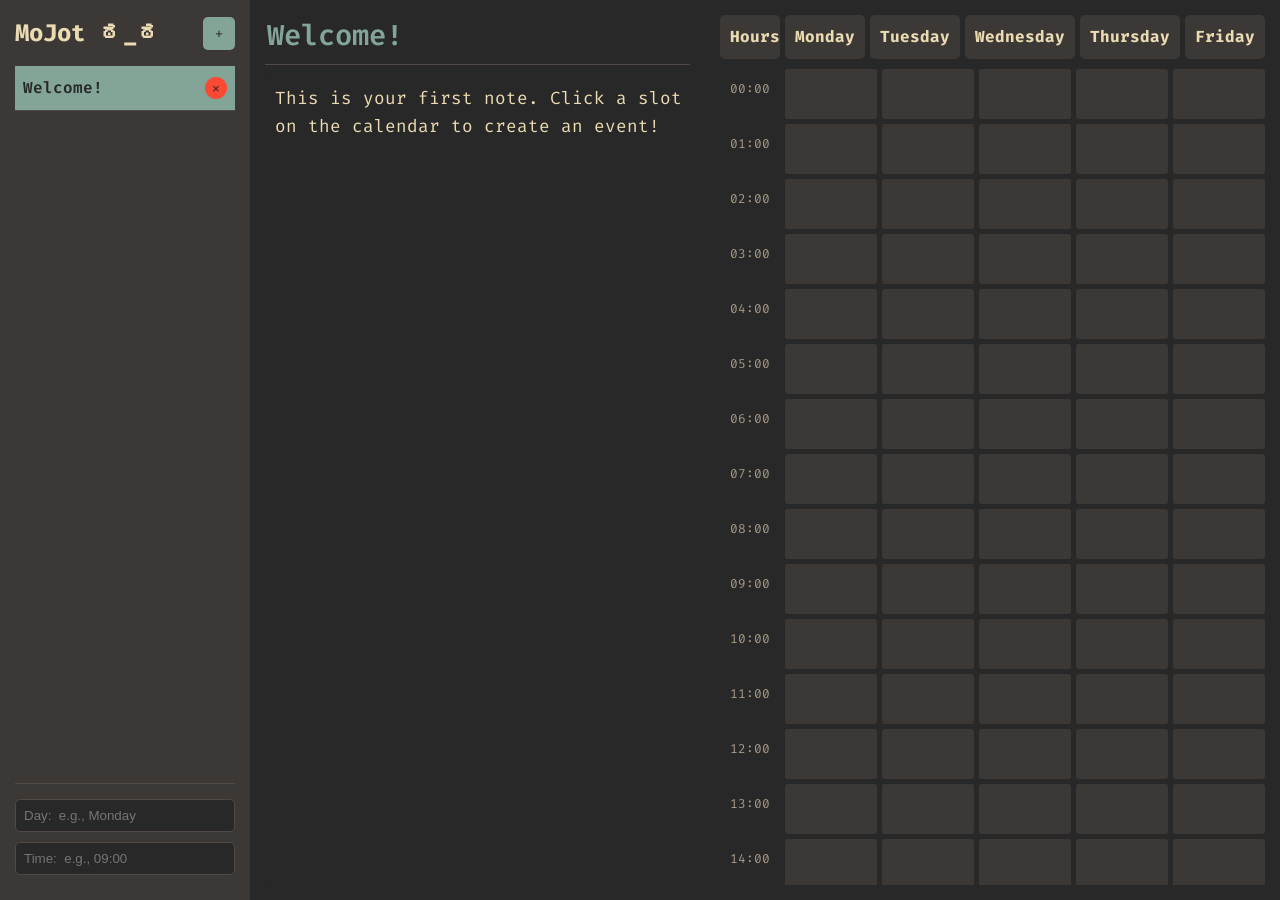
==== index.html @ cfb08ef9 "Initial commit" ====
<!DOCTYPE html>
<html>
<head>
    <link rel="stylesheet" type="text/css" href="css/style.css">
    <link rel="stylesheet" type="text/css" media="only screen and (max-width: 768px)" href="css/style_mobile.css">
	<title> Schedule | Tufan's Profile  </title>
	<meta name="Tufan's Profile" content="Assignment" />
	    <meta name="viewport" content="width=device-width, maximum-scale=3.0,
	minimum-scale=1.0, initial-scale=1" />
	    <link rel="icon" href="favicon.ico" type="image/x-icon">
	</head>
	
	<body>    <div id="app">
        <aside id="sidebar">
            <header>
                <h2>MoJot ಠ_ಠ</h2>
                <button id="new-note">+</button>
            </header>
            <ul id="file-list">
                <!-- File items will be populated here by JavaScript -->
            </ul>

            <div id="calendar-properties">
                <input type="text" id="prop-day" placeholder="Day:  e.g., Monday">
                <input type="text" id="prop-start-hour" placeholder="Time:  e.g., 09:00">
            </div>
        </aside>

        <main id="editor-area">
            <input type="text" id="editor-title-input" placeholder="Note Title..." />
            <textarea id="editor" placeholder="Start writing..."></textarea>
        </main>

                    <section id="calendar-area">
                        <header>
                            <div class="calendar-grid-header">
                                <div class="grid-header">Hours</div>
                                <div class="grid-header" data-day="Monday" style="cursor: pointer;">Monday</div>
                                <div class="grid-header" data-day="Tuesday" style="cursor: pointer;">Tuesday</div>
                                <div class="grid-header" data-day="Wednesday" style="cursor: pointer;">Wednesday</div>
                                <div class="grid-header" data-day="Thursday" style="cursor: pointer;">Thursday</div>
                                <div class="grid-header" data-day="Friday" style="cursor: pointer;">Friday</div>
                            </div>
                        </header>
                        <div class="schedule-scroll-container">
                            <div class="schedule-grid">
                                <div class="grid-time" data-hour="00">00:00</div><div class="grid-item" data-day="Monday" data-hour="0"></div><div class="grid-item" data-day="Tuesday" data-hour="0"></div><div class="grid-item" data-day="Wednesday" data-hour="0"></div><div class="grid-item" data-day="Thursday" data-hour="0"></div><div class="grid-item" data-day="Friday" data-hour="0"></div>
                                <div class="grid-time" data-hour="01">01:00</div><div class="grid-item" data-day="Monday" data-hour="1"></div><div class="grid-item" data-day="Tuesday" data-hour="1"></div><div class="grid-item" data-day="Wednesday" data-hour="1"></div><div class="grid-item" data-day="Thursday" data-hour="1"></div><div class="grid-item" data-day="Friday" data-hour="1"></div>
                                <div class="grid-time" data-hour="02">02:00</div><div class="grid-item" data-day="Monday" data-hour="2"></div><div class="grid-item" data-day="Tuesday" data-hour="2"></div><div class="grid-item" data-day="Wednesday" data-hour="2"></div><div class="grid-item" data-day="Thursday" data-hour="2"></div><div class="grid-item" data-day="Friday" data-hour="2"></div>
                                <div class="grid-time" data-hour="03">03:00</div><div class="grid-item" data-day="Monday" data-hour="3"></div><div class="grid-item" data-day="Tuesday" data-hour="3"></div><div class="grid-item" data-day="Wednesday" data-hour="3"></div><div class="grid-item" data-day="Thursday" data-hour="3"></div><div class="grid-item" data-day="Friday" data-hour="3"></div>
                                <div class="grid-time" data-hour="04">04:00</div><div class="grid-item" data-day="Monday" data-hour="4"></div><div class="grid-item" data-day="Tuesday" data-hour="4"></div><div class="grid-item" data-day="Wednesday" data-hour="4"></div><div class="grid-item" data-day="Thursday" data-hour="4"></div><div class="grid-item" data-day="Friday" data-hour="4"></div>
                                <div class="grid-time" data-hour="05">05:00</div><div class="grid-item" data-day="Monday" data-hour="5"></div><div class="grid-item" data-day="Tuesday" data-hour="5"></div><div class="grid-item" data-day="Wednesday" data-hour="5"></div><div class="grid-item" data-day="Thursday" data-hour="5"></div><div class="grid-item" data-day="Friday" data-hour="5"></div>
                                <div class="grid-time" data-hour="06">06:00</div><div class="grid-item" data-day="Monday" data-hour="6"></div><div class="grid-item" data-day="Tuesday" data-hour="6"></div><div class="grid-item" data-day="Wednesday" data-hour="6"></div><div class="grid-item" data-day="Thursday" data-hour="6"></div><div class="grid-item" data-day="Friday" data-hour="6"></div>
                                <div class="grid-time" data-hour="07">07:00</div><div class="grid-item" data-day="Monday" data-hour="7"></div><div class="grid-item" data-day="Tuesday" data-hour="7"></div><div class="grid-item" data-day="Wednesday" data-hour="7"></div><div class="grid-item" data-day="Thursday" data-hour="7"></div><div class="grid-item" data-day="Friday" data-hour="7"></div>
                                <div class="grid-time" data-hour="08">08:00</div><div class="grid-item" data-day="Monday" data-hour="8"></div><div class="grid-item" data-day="Tuesday" data-hour="8"></div><div class="grid-item" data-day="Wednesday" data-hour="8"></div><div class="grid-item" data-day="Thursday" data-hour="8"></div><div class="grid-item" data-day="Friday" data-hour="8"></div>
                                <div class="grid-time" data-hour="09">09:00</div><div class="grid-item" data-day="Monday" data-hour="9"></div><div class="grid-item" data-day="Tuesday" data-hour="9"></div><div class="grid-item" data-day="Wednesday" data-hour="9"></div><div class="grid-item" data-day="Thursday" data-hour="9"></div><div class="grid-item" data-day="Friday" data-hour="9"></div>
                                <div class="grid-time" data-hour="10">10:00</div><div class="grid-item" data-day="Monday" data-hour="10"></div><div class="grid-item" data-day="Tuesday" data-hour="10"></div><div class="grid-item" data-day="Wednesday" data-hour="10"></div><div class="grid-item" data-day="Thursday" data-hour="10"></div><div class="grid-item" data-day="Friday" data-hour="10"></div>
                                <div class="grid-time" data-hour="11">11:00</div><div class="grid-item" data-day="Monday" data-hour="11"></div><div class="grid-item" data-day="Tuesday" data-hour="11"></div><div class="grid-item" data-day="Wednesday" data-hour="11"></div><div class="grid-item" data-day="Thursday" data-hour="11"></div><div class="grid-item" data-day="Friday" data-hour="11"></div>
                                <div class="grid-time" data-hour="12">12:00</div><div class="grid-item" data-day="Monday" data-hour="12"></div><div class="grid-item" data-day="Tuesday" data-hour="12"></div><div class="grid-item" data-day="Wednesday" data-hour="12"></div><div class="grid-item" data-day="Thursday" data-hour="12"></div><div class="grid-item" data-day="Friday" data-hour="12"></div>
                                <div class="grid-time" data-hour="13">13:00</div><div class="grid-item" data-day="Monday" data-hour="13"></div><div class="grid-item" data-day="Tuesday" data-hour="13"></div><div class="grid-item" data-day="Wednesday" data-hour="13"></div><div class="grid-item" data-day="Thursday" data-hour="13"></div><div class="grid-item" data-day="Friday" data-hour="13"></div>
                                <div class="grid-time" data-hour="14">14:00</div><div class="grid-item" data-day="Monday" data-hour="14"></div><div class="grid-item" data-day="Tuesday" data-hour="14"></div><div class="grid-item" data-day="Wednesday" data-hour="14"></div><div class="grid-item" data-day="Thursday" data-hour="14"></div><div class="grid-item" data-day="Friday" data-hour="14"></div>
                                <div class="grid-time" data-hour="15">15:00</div><div class="grid-item" data-day="Monday" data-hour="15"></div><div class="grid-item" data-day="Tuesday" data-hour="15"></div><div class="grid-item" data-day="Wednesday" data-hour="15"></div><div class="grid-item" data-day="Thursday" data-hour="15"></div><div class="grid-item" data-day="Friday" data-hour="15"></div>
                                <div class="grid-time" data-hour="16">16:00</div><div class="grid-item" data-day="Monday" data-hour="16"></div><div class="grid-item" data-day="Tuesday" data-hour="16"></div><div class="grid-item" data-day="Wednesday" data-hour="16"></div><div class="grid-item" data-day="Thursday" data-hour="16"></div><div class="grid-item" data-day="Friday" data-hour="16"></div>
                                <div class="grid-time" data-hour="17">17:00</div><div class="grid-item" data-day="Monday" data-hour="17"></div><div class="grid-item" data-day="Tuesday" data-hour="17"></div><div class="grid-item" data-day="Wednesday" data-hour="17"></div><div class="grid-item" data-day="Thursday" data-hour="17"></div><div class="grid-item" data-day="Friday" data-hour="17"></div>
                                <div class="grid-time" data-hour="18">18:00</div><div class="grid-item" data-day="Monday" data-hour="18"></div><div class="grid-item" data-day="Tuesday" data-hour="18"></div><div class="grid-item" data-day="Wednesday" data-hour="18"></div><div class="grid-item" data-day="Thursday" data-hour="18"></div><div class="grid-item" data-day="Friday" data-hour="18"></div>
                                <div class="grid-time" data-hour="19">19:00</div><div class="grid-item" data-day="Monday" data-hour="19"></div><div class="grid-item" data-day="Tuesday" data-hour="19"></div><div class="grid-item" data-day="Wednesday" data-hour="19"></div><div class="grid-item" data-day="Thursday" data-hour="19"></div><div class="grid-item" data-day="Friday" data-hour="19"></div>
                                <div class="grid-time" data-hour="20">20:00</div><div class="grid-item" data-day="Monday" data-hour="20"></div><div class="grid-item" data-day="Tuesday" data-hour="20"></div><div class="grid-item" data-day="Wednesday" data-hour="20"></div><div class="grid-item" data-day="Thursday" data-hour="20"></div><div class="grid-item" data-day="Friday" data-hour="20"></div>
                                <div class="grid-time" data-hour="21">21:00</div><div class="grid-item" data-day="Monday" data-hour="21"></div><div class="grid-item" data-day="Tuesday" data-hour="21"></div><div class="grid-item" data-day="Wednesday" data-hour="21"></div><div class="grid-item" data-day="Thursday" data-hour="21"></div><div class="grid-item" data-day="Friday" data-hour="21"></div>
                                <div class="grid-time" data-hour="22">22:00</div><div class="grid-item" data-day="Monday" data-hour="22"></div><div class="grid-item" data-day="Tuesday" data-hour="22"></div><div class="grid-item" data-day="Wednesday" data-hour="22"></div><div class="grid-item" data-day="Thursday" data-hour="22"></div><div class="grid-item" data-day="Friday" data-hour="22"></div>
                                <div class="grid-time" data-hour="23">23:00</div><div class="grid-item" data-day="Monday" data-hour="23"></div><div class="grid-item" data-day="Tuesday" data-hour="23"></div><div class="grid-item" data-day="Wednesday" data-hour="23"></div><div class="grid-item" data-day="Thursday" data-hour="23"></div><div class="grid-item" data-day="Friday" data-hour="23"></div>
                            </div>
                        </div>
                    </section>
    </div>
    <script type="module" src="scripts/main.js"></script>
</body>
---- css/style.css ----
@import url('https://fonts.googleapis.com/css2?family=Quicksand:wght@300..700&family=Fira+Code:wght@300..700&display=swap');

:root {
    /* Gruvbox Dark - Medium Contrast */
    --bg0: #282828;
    --bg1: #3C3836;
    --bg2: #504945;

    --fg: #EBDBB2;
    --red: #FB4934;
    --green: #B8BB26;
    --yellow: #FABD2F;
    --blue: #83A598;
    --purple: #D3869B;
    --aqua: #8EC07C;
    --orange: #FE8019;
    --grey0: #A89984;

    --font-family: "Fira Code", monospace;
    --font-size: 16px;
    --line-height: 1.5;
    --border-radius: 5px;
    --transition-speed: 0.3s;
}

/* Hide mobile-only elements by default */
.mobile-only {
    display: none;
}

html, body {
    margin: 0;
    padding: 0;
    width: 100%;
    height: 100%;
    overflow: hidden;
}

body {
    background-color: var(--bg0);
    font-family: var(--font-family);
    font-size: var(--font-size);
    color: var(--fg);
    line-height: var(--line-height);
    display: flex;
}

#app {
    display: flex;
    width: 100vw;
    height: 100vh;
}


/* --- Sidebar --- */
#sidebar {
    flex: 0 0 250px;
    background-color: var(--bg1);
    padding: 15px;
    display: flex;
    flex-direction: column;
    box-sizing: border-box;
    transition: background-color var(--transition-speed) ease;
}

#sidebar header {
    display: flex;
    justify-content: space-between;
    align-items: center;
    margin-bottom: 15px;
}

#sidebar h2 {
    margin: 0;
    font-size: 1.5em;
}

#new-note {
    background-color: var(--blue);
    color: var(--bg0);
    border: none;
    padding: 8px 12px;
    border-radius: var(--border-radius);
    cursor: pointer;
    font-family: var(--font-family);
    transition: background-color var(--transition-speed) ease, transform var(--transition-speed) ease;
}

#new-note:hover {
    background-color: var(--aqua);
    transform: scale(1.05);
}

#file-list {
    list-style: none;
    padding: 0;
    margin: 0;
    flex-grow: 1;
    overflow-y: auto;
}

#file-list li {
    position: relative;
    padding: 10px 8px;
    cursor: pointer;
    border-bottom: 1px solid var(--bg2);
    transition: background-color var(--transition-speed) ease, color var(--transition-speed) ease;
}

#file-list li:hover {
    background-color: var(--bg2);
}

#file-list li.active {
    background-color: var(--blue);
    color: var(--bg0);
    font-weight: 600;
    animation: pulseGlow 2s infinite alternate ease-in-out;
}

.delete-file-btn {
    position: absolute;
    right: 8px;
    top: 50%;
    transform: translateY(-50%);
    background-color: var(--red);
    color: var(--bg0);
    border: none;
    border-radius: 50%;
    width: 22px;
    height: 22px;
    line-height: 22px;
    text-align: center;
    cursor: pointer;
    opacity: 0;
    transition: opacity var(--transition-speed) ease, background-color var(--transition-speed) ease, transform var(--transition-speed) ease;
}

#file-list li:hover .delete-file-btn,
#file-list li.active .delete-file-btn {
    opacity: 1;
}

.delete-file-btn:hover {
    background-color: var(--orange);
    transform: translateY(-50%) scale(1.1);
}

/* Calendar Properties Inputs */
#calendar-properties {
    padding-top: 15px;
    border-top: 1px solid var(--bg2);
}

#calendar-properties input {
    width: 100%;
    padding: 8px;
    margin-bottom: 10px;
    border: 1px solid var(--bg2);
    border-radius: var(--border-radius);
    background-color: var(--bg0);
    color: var(--fg);
    box-sizing: border-box;
    transition: border-color var(--transition-speed) ease, box-shadow var(--transition-speed) ease;
}
#calendar-properties input:focus {
    outline: none;
    border-color: var(--aqua);
    box-shadow: 0 0 0 1px var(--aqua);
}

/* --- Editor Area --- */
#editor-area {
    flex: 1;
    display: flex;
    flex-direction: column;
    padding: 15px;
    background-color: var(--bg0);
}

#editor-title-input {
    background: none;
    border: none;
    border-bottom: 1px solid var(--bg2);
    padding-bottom: 10px;
    margin-bottom: 10px;
    font-size: 1.8em;
    font-weight: 600;
    color: var(--blue);
    font-family: var(--font-family);
    outline: none;
}

#editor-title-input:focus {
    border-bottom-color: var(--blue);
}

#editor {
    flex: 1;
    width: 100%;
    border: none;
    border-radius: var(--border-radius);
    padding: 10px;
    background-color: var(--bg0);
    color: var(--fg);
    font-family: var(--font-family);
    font-size: 1.1em;
    line-height: 1.6;
    resize: none;
}
#editor:focus {
    outline: none;
}

/* --- Calendar Area --- */
#calendar-area {
    flex: 1;
    display: flex;
    flex-direction: column;
    padding: 15px;
    background-color: var(--bg0);
}

.calendar-grid-header {
    display: grid;
    grid-template-columns: 60px repeat(5, 1fr);
    gap: 5px;
    margin-bottom: 10px;
}

.grid-header {
    padding: 10px;
    text-align: center;
    font-weight: bold;
    border-radius: var(--border-radius);
    background-color: var(--bg1);
}

.schedule-scroll-container {
    flex: 1;
    overflow-y: auto;
    position: relative;
}

.schedule-grid {
    display: grid;
    grid-template-columns: 60px repeat(5, 1fr);
    grid-template-rows: repeat(24, 50px);
    gap: 5px;
}

.grid-time {
    padding: 10px 0;
    text-align: center;
    font-size: 0.8em;
    color: var(--grey0);
    grid-column: 1;
}

.grid-item {
    background-color: var(--bg1);
    border-radius: 3px;
    transition: background-color var(--transition-speed) ease;
    cursor: pointer;
    padding: 5px;
    overflow: hidden;
    text-overflow: ellipsis;
    white-space: nowrap;
    font-size: 0.8em;
    color: var(--bg0);
}
.grid-item:hover {
    background-color: var(--bg2);
}

.grid-item.filled {
    background-color: var(--blue);
    font-weight: 600;
    color: var(--bg0);
}

/* Weird Pulsating Active Note Animation */
@keyframes pulseGlow {
    0% { box-shadow: 0 0 0px 0px var(--blue); }
    50% { box-shadow: 0 0 10px 2px var(--blue); } /* Subtle glow */
    100% { box-shadow: 0 0 0px 0px var(--blue); }
}

h1, h2, p, ul { margin: 0; padding: 0; }
---- css/style_mobile.css ----
/* Mobile-specific styles for app layout */
@media only screen and (max-width: 768px) {
    #app {
        flex-direction: column;
        overflow-y: auto; /* Allow vertical scrolling on the whole app */
        height: auto;
    }

    #sidebar, #editor-area, #calendar-area {
        flex: 1 0 auto; /* Allow sections to grow but not shrink below content */
        width: 100%;
        min-height: 300px; /* Sensible default min-height */
        border-right: none;
        border-left: none;
        border-bottom: 2px solid var(--bg2);
        box-sizing: border-box;
    }

    #sidebar {
        min-height: auto; /* Let file list and details determine height */
    }

    #editor-area {
        min-height: 40vh; /* Make editor a bit taller */
    }
    
    #calendar-area {
        min-height: 60vh; /* Make calendar a bit taller */
        border-bottom: none; /* Last section doesn't need a bottom border */
    }

    /* Adjust calendar grid for mobile */
    .calendar-grid-header {
        grid-template-columns: 40px repeat(5, 1fr); /* Smaller hour column */
    }
    .schedule-grid {
        grid-template-columns: 40px repeat(5, 1fr); /* Smaller hour column */
    }
    .grid-header, .grid-time {
        font-size: 0.7em;
        padding: 5px;
    }
}
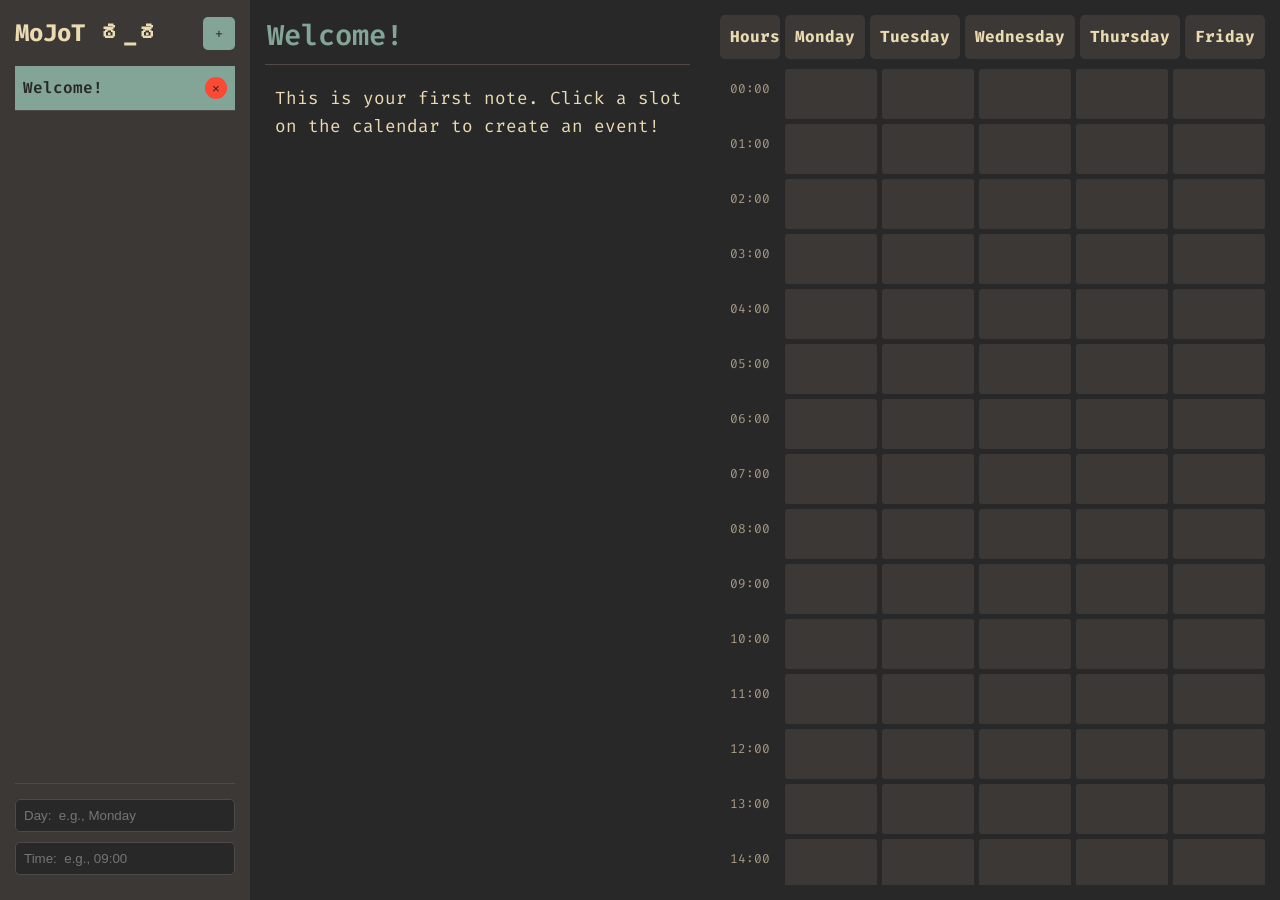
==== commit caad7348: "readme" ====
--- a/index.html
+++ b/index.html
@@ -3,21 +3,25 @@
 <head>
     <link rel="stylesheet" type="text/css" href="css/style.css">
     <link rel="stylesheet" type="text/css" media="only screen and (max-width: 768px)" href="css/style_mobile.css">
-	<title> Schedule | Tufan's Profile  </title>
+	<title> MoJoT ಠ_ಠ </title>
 	<meta name="Tufan's Profile" content="Assignment" />
 	    <meta name="viewport" content="width=device-width, maximum-scale=3.0,
 	minimum-scale=1.0, initial-scale=1" />
 	    <link rel="icon" href="favicon.ico" type="image/x-icon">
 	</head>
-	
+
 	<body>    <div id="app">
         <aside id="sidebar">
             <header>
-                <h2>MoJot ಠ_ಠ</h2>
+                <h2>
+                    <a href="https://github.com/poaeo/MoJoT" target="_blank" style="text-decoration: none; color: inherit;">
+                    MoJoT ಠ_ಠ
+                    </a>
+                </h2>
                 <button id="new-note">+</button>
             </header>
             <ul id="file-list">
-                <!-- File items will be populated here by JavaScript -->
+                <!-- JS will fill here at runtime, with the use of magic -->
             </ul>
 
             <div id="calendar-properties">
@@ -30,47 +34,189 @@
             <input type="text" id="editor-title-input" placeholder="Note Title..." />
             <textarea id="editor" placeholder="Start writing..."></textarea>
         </main>
-
-                    <section id="calendar-area">
-                        <header>
-                            <div class="calendar-grid-header">
-                                <div class="grid-header">Hours</div>
-                                <div class="grid-header" data-day="Monday" style="cursor: pointer;">Monday</div>
-                                <div class="grid-header" data-day="Tuesday" style="cursor: pointer;">Tuesday</div>
-                                <div class="grid-header" data-day="Wednesday" style="cursor: pointer;">Wednesday</div>
-                                <div class="grid-header" data-day="Thursday" style="cursor: pointer;">Thursday</div>
-                                <div class="grid-header" data-day="Friday" style="cursor: pointer;">Friday</div>
-                            </div>
-                        </header>
-                        <div class="schedule-scroll-container">
-                            <div class="schedule-grid">
-                                <div class="grid-time" data-hour="00">00:00</div><div class="grid-item" data-day="Monday" data-hour="0"></div><div class="grid-item" data-day="Tuesday" data-hour="0"></div><div class="grid-item" data-day="Wednesday" data-hour="0"></div><div class="grid-item" data-day="Thursday" data-hour="0"></div><div class="grid-item" data-day="Friday" data-hour="0"></div>
-                                <div class="grid-time" data-hour="01">01:00</div><div class="grid-item" data-day="Monday" data-hour="1"></div><div class="grid-item" data-day="Tuesday" data-hour="1"></div><div class="grid-item" data-day="Wednesday" data-hour="1"></div><div class="grid-item" data-day="Thursday" data-hour="1"></div><div class="grid-item" data-day="Friday" data-hour="1"></div>
-                                <div class="grid-time" data-hour="02">02:00</div><div class="grid-item" data-day="Monday" data-hour="2"></div><div class="grid-item" data-day="Tuesday" data-hour="2"></div><div class="grid-item" data-day="Wednesday" data-hour="2"></div><div class="grid-item" data-day="Thursday" data-hour="2"></div><div class="grid-item" data-day="Friday" data-hour="2"></div>
-                                <div class="grid-time" data-hour="03">03:00</div><div class="grid-item" data-day="Monday" data-hour="3"></div><div class="grid-item" data-day="Tuesday" data-hour="3"></div><div class="grid-item" data-day="Wednesday" data-hour="3"></div><div class="grid-item" data-day="Thursday" data-hour="3"></div><div class="grid-item" data-day="Friday" data-hour="3"></div>
-                                <div class="grid-time" data-hour="04">04:00</div><div class="grid-item" data-day="Monday" data-hour="4"></div><div class="grid-item" data-day="Tuesday" data-hour="4"></div><div class="grid-item" data-day="Wednesday" data-hour="4"></div><div class="grid-item" data-day="Thursday" data-hour="4"></div><div class="grid-item" data-day="Friday" data-hour="4"></div>
-                                <div class="grid-time" data-hour="05">05:00</div><div class="grid-item" data-day="Monday" data-hour="5"></div><div class="grid-item" data-day="Tuesday" data-hour="5"></div><div class="grid-item" data-day="Wednesday" data-hour="5"></div><div class="grid-item" data-day="Thursday" data-hour="5"></div><div class="grid-item" data-day="Friday" data-hour="5"></div>
-                                <div class="grid-time" data-hour="06">06:00</div><div class="grid-item" data-day="Monday" data-hour="6"></div><div class="grid-item" data-day="Tuesday" data-hour="6"></div><div class="grid-item" data-day="Wednesday" data-hour="6"></div><div class="grid-item" data-day="Thursday" data-hour="6"></div><div class="grid-item" data-day="Friday" data-hour="6"></div>
-                                <div class="grid-time" data-hour="07">07:00</div><div class="grid-item" data-day="Monday" data-hour="7"></div><div class="grid-item" data-day="Tuesday" data-hour="7"></div><div class="grid-item" data-day="Wednesday" data-hour="7"></div><div class="grid-item" data-day="Thursday" data-hour="7"></div><div class="grid-item" data-day="Friday" data-hour="7"></div>
-                                <div class="grid-time" data-hour="08">08:00</div><div class="grid-item" data-day="Monday" data-hour="8"></div><div class="grid-item" data-day="Tuesday" data-hour="8"></div><div class="grid-item" data-day="Wednesday" data-hour="8"></div><div class="grid-item" data-day="Thursday" data-hour="8"></div><div class="grid-item" data-day="Friday" data-hour="8"></div>
-                                <div class="grid-time" data-hour="09">09:00</div><div class="grid-item" data-day="Monday" data-hour="9"></div><div class="grid-item" data-day="Tuesday" data-hour="9"></div><div class="grid-item" data-day="Wednesday" data-hour="9"></div><div class="grid-item" data-day="Thursday" data-hour="9"></div><div class="grid-item" data-day="Friday" data-hour="9"></div>
-                                <div class="grid-time" data-hour="10">10:00</div><div class="grid-item" data-day="Monday" data-hour="10"></div><div class="grid-item" data-day="Tuesday" data-hour="10"></div><div class="grid-item" data-day="Wednesday" data-hour="10"></div><div class="grid-item" data-day="Thursday" data-hour="10"></div><div class="grid-item" data-day="Friday" data-hour="10"></div>
-                                <div class="grid-time" data-hour="11">11:00</div><div class="grid-item" data-day="Monday" data-hour="11"></div><div class="grid-item" data-day="Tuesday" data-hour="11"></div><div class="grid-item" data-day="Wednesday" data-hour="11"></div><div class="grid-item" data-day="Thursday" data-hour="11"></div><div class="grid-item" data-day="Friday" data-hour="11"></div>
-                                <div class="grid-time" data-hour="12">12:00</div><div class="grid-item" data-day="Monday" data-hour="12"></div><div class="grid-item" data-day="Tuesday" data-hour="12"></div><div class="grid-item" data-day="Wednesday" data-hour="12"></div><div class="grid-item" data-day="Thursday" data-hour="12"></div><div class="grid-item" data-day="Friday" data-hour="12"></div>
-                                <div class="grid-time" data-hour="13">13:00</div><div class="grid-item" data-day="Monday" data-hour="13"></div><div class="grid-item" data-day="Tuesday" data-hour="13"></div><div class="grid-item" data-day="Wednesday" data-hour="13"></div><div class="grid-item" data-day="Thursday" data-hour="13"></div><div class="grid-item" data-day="Friday" data-hour="13"></div>
-                                <div class="grid-time" data-hour="14">14:00</div><div class="grid-item" data-day="Monday" data-hour="14"></div><div class="grid-item" data-day="Tuesday" data-hour="14"></div><div class="grid-item" data-day="Wednesday" data-hour="14"></div><div class="grid-item" data-day="Thursday" data-hour="14"></div><div class="grid-item" data-day="Friday" data-hour="14"></div>
-                                <div class="grid-time" data-hour="15">15:00</div><div class="grid-item" data-day="Monday" data-hour="15"></div><div class="grid-item" data-day="Tuesday" data-hour="15"></div><div class="grid-item" data-day="Wednesday" data-hour="15"></div><div class="grid-item" data-day="Thursday" data-hour="15"></div><div class="grid-item" data-day="Friday" data-hour="15"></div>
-                                <div class="grid-time" data-hour="16">16:00</div><div class="grid-item" data-day="Monday" data-hour="16"></div><div class="grid-item" data-day="Tuesday" data-hour="16"></div><div class="grid-item" data-day="Wednesday" data-hour="16"></div><div class="grid-item" data-day="Thursday" data-hour="16"></div><div class="grid-item" data-day="Friday" data-hour="16"></div>
-                                <div class="grid-time" data-hour="17">17:00</div><div class="grid-item" data-day="Monday" data-hour="17"></div><div class="grid-item" data-day="Tuesday" data-hour="17"></div><div class="grid-item" data-day="Wednesday" data-hour="17"></div><div class="grid-item" data-day="Thursday" data-hour="17"></div><div class="grid-item" data-day="Friday" data-hour="17"></div>
-                                <div class="grid-time" data-hour="18">18:00</div><div class="grid-item" data-day="Monday" data-hour="18"></div><div class="grid-item" data-day="Tuesday" data-hour="18"></div><div class="grid-item" data-day="Wednesday" data-hour="18"></div><div class="grid-item" data-day="Thursday" data-hour="18"></div><div class="grid-item" data-day="Friday" data-hour="18"></div>
-                                <div class="grid-time" data-hour="19">19:00</div><div class="grid-item" data-day="Monday" data-hour="19"></div><div class="grid-item" data-day="Tuesday" data-hour="19"></div><div class="grid-item" data-day="Wednesday" data-hour="19"></div><div class="grid-item" data-day="Thursday" data-hour="19"></div><div class="grid-item" data-day="Friday" data-hour="19"></div>
-                                <div class="grid-time" data-hour="20">20:00</div><div class="grid-item" data-day="Monday" data-hour="20"></div><div class="grid-item" data-day="Tuesday" data-hour="20"></div><div class="grid-item" data-day="Wednesday" data-hour="20"></div><div class="grid-item" data-day="Thursday" data-hour="20"></div><div class="grid-item" data-day="Friday" data-hour="20"></div>
-                                <div class="grid-time" data-hour="21">21:00</div><div class="grid-item" data-day="Monday" data-hour="21"></div><div class="grid-item" data-day="Tuesday" data-hour="21"></div><div class="grid-item" data-day="Wednesday" data-hour="21"></div><div class="grid-item" data-day="Thursday" data-hour="21"></div><div class="grid-item" data-day="Friday" data-hour="21"></div>
-                                <div class="grid-time" data-hour="22">22:00</div><div class="grid-item" data-day="Monday" data-hour="22"></div><div class="grid-item" data-day="Tuesday" data-hour="22"></div><div class="grid-item" data-day="Wednesday" data-hour="22"></div><div class="grid-item" data-day="Thursday" data-hour="22"></div><div class="grid-item" data-day="Friday" data-hour="22"></div>
-                                <div class="grid-time" data-hour="23">23:00</div><div class="grid-item" data-day="Monday" data-hour="23"></div><div class="grid-item" data-day="Tuesday" data-hour="23"></div><div class="grid-item" data-day="Wednesday" data-hour="23"></div><div class="grid-item" data-day="Thursday" data-hour="23"></div><div class="grid-item" data-day="Friday" data-hour="23"></div>
-                            </div>
-                        </div>
-                    </section>
+            <section id="calendar-area">
+                <header>
+                    <div class="calendar-grid-header">
+                        <div class="grid-header">Hours</div>
+                        <div class="grid-header" data-day="Monday" style="cursor: pointer;">Monday</div>
+                        <div class="grid-header" data-day="Tuesday" style="cursor: pointer;">Tuesday</div>
+                        <div class="grid-header" data-day="Wednesday" style="cursor: pointer;">Wednesday</div>
+                        <div class="grid-header" data-day="Thursday" style="cursor: pointer;">Thursday</div>
+                        <div class="grid-header" data-day="Friday" style="cursor: pointer;">Friday</div>
+                    </div>
+                </header>
+                <div class="schedule-scroll-container">
+                    <div class="schedule-grid">
+                        <div class="grid-time" data-hour="00">00:00</div>
+                        <div class="grid-item" data-day="Monday" data-hour="0"></div>
+                        <div class="grid-item" data-day="Tuesday" data-hour="0"></div>
+                        <div class="grid-item" data-day="Wednesday" data-hour="0"></div>
+                        <div class="grid-item" data-day="Thursday" data-hour="0"></div>
+                        <div class="grid-item" data-day="Friday" data-hour="0"></div>
+
+                        <div class="grid-time" data-hour="01">01:00</div>
+                        <div class="grid-item" data-day="Monday" data-hour="1"></div>
+                        <div class="grid-item" data-day="Tuesday" data-hour="1"></div>
+                        <div class="grid-item" data-day="Wednesday" data-hour="1"></div>
+                        <div class="grid-item" data-day="Thursday" data-hour="1"></div>
+                        <div class="grid-item" data-day="Friday" data-hour="1"></div>
+
+                        <div class="grid-time" data-hour="02">02:00</div>
+                        <div class="grid-item" data-day="Monday" data-hour="2"></div>
+                        <div class="grid-item" data-day="Tuesday" data-hour="2"></div>
+                        <div class="grid-item" data-day="Wednesday" data-hour="2"></div>
+                        <div class="grid-item" data-day="Thursday" data-hour="2"></div>
+                        <div class="grid-item" data-day="Friday" data-hour="2"></div>
+
+                        <div class="grid-time" data-hour="03">03:00</div>
+                        <div class="grid-item" data-day="Monday" data-hour="3"></div>
+                        <div class="grid-item" data-day="Tuesday" data-hour="3"></div>
+                        <div class="grid-item" data-day="Wednesday" data-hour="3"></div>
+                        <div class="grid-item" data-day="Thursday" data-hour="3"></div>
+                        <div class="grid-item" data-day="Friday" data-hour="3"></div>
+
+                        <div class="grid-time" data-hour="04">04:00</div>
+                        <div class="grid-item" data-day="Monday" data-hour="4"></div>
+                        <div class="grid-item" data-day="Tuesday" data-hour="4"></div>
+                        <div class="grid-item" data-day="Wednesday" data-hour="4"></div>
+                        <div class="grid-item" data-day="Thursday" data-hour="4"></div>
+                        <div class="grid-item" data-day="Friday" data-hour="4"></div>
+
+                        <div class="grid-time" data-hour="05">05:00</div>
+                        <div class="grid-item" data-day="Monday" data-hour="5"></div>
+                        <div class="grid-item" data-day="Tuesday" data-hour="5"></div>
+                        <div class="grid-item" data-day="Wednesday" data-hour="5"></div>
+                        <div class="grid-item" data-day="Thursday" data-hour="5"></div>
+                        <div class="grid-item" data-day="Friday" data-hour="5"></div>
+
+                        <div class="grid-time" data-hour="06">06:00</div>
+                        <div class="grid-item" data-day="Monday" data-hour="6"></div>
+                        <div class="grid-item" data-day="Tuesday" data-hour="6"></div>
+                        <div class="grid-item" data-day="Wednesday" data-hour="6"></div>
+                        <div class="grid-item" data-day="Thursday" data-hour="6"></div>
+                        <div class="grid-item" data-day="Friday" data-hour="6"></div>
+
+                        <div class="grid-time" data-hour="07">07:00</div>
+                        <div class="grid-item" data-day="Monday" data-hour="7"></div>
+                        <div class="grid-item" data-day="Tuesday" data-hour="7"></div>
+                        <div class="grid-item" data-day="Wednesday" data-hour="7"></div>
+                        <div class="grid-item" data-day="Thursday" data-hour="7"></div>
+                        <div class="grid-item" data-day="Friday" data-hour="7"></div>
+
+                        <div class="grid-time" data-hour="08">08:00</div>
+                        <div class="grid-item" data-day="Monday" data-hour="8"></div>
+                        <div class="grid-item" data-day="Tuesday" data-hour="8"></div>
+                        <div class="grid-item" data-day="Wednesday" data-hour="8"></div>
+                        <div class="grid-item" data-day="Thursday" data-hour="8"></div>
+                        <div class="grid-item" data-day="Friday" data-hour="8"></div>
+
+                        <div class="grid-time" data-hour="09">09:00</div>
+                        <div class="grid-item" data-day="Monday" data-hour="9"></div>
+                        <div class="grid-item" data-day="Tuesday" data-hour="9"></div>
+                        <div class="grid-item" data-day="Wednesday" data-hour="9"></div>
+                        <div class="grid-item" data-day="Thursday" data-hour="9"></div>
+                        <div class="grid-item" data-day="Friday" data-hour="9"></div>
+
+                        <div class="grid-time" data-hour="10">10:00</div>
+                        <div class="grid-item" data-day="Monday" data-hour="10"></div>
+                        <div class="grid-item" data-day="Tuesday" data-hour="10"></div>
+                        <div class="grid-item" data-day="Wednesday" data-hour="10"></div>
+                        <div class="grid-item" data-day="Thursday" data-hour="10"></div>
+                        <div class="grid-item" data-day="Friday" data-hour="10"></div>
+
+                        <div class="grid-time" data-hour="11">11:00</div>
+                        <div class="grid-item" data-day="Monday" data-hour="11"></div>
+                        <div class="grid-item" data-day="Tuesday" data-hour="11"></div>
+                        <div class="grid-item" data-day="Wednesday" data-hour="11"></div>
+                        <div class="grid-item" data-day="Thursday" data-hour="11"></div>
+                        <div class="grid-item" data-day="Friday" data-hour="11"></div>
+
+                        <div class="grid-time" data-hour="12">12:00</div>
+                        <div class="grid-item" data-day="Monday" data-hour="12"></div>
+                        <div class="grid-item" data-day="Tuesday" data-hour="12"></div>
+                        <div class="grid-item" data-day="Wednesday" data-hour="12"></div>
+                        <div class="grid-item" data-day="Thursday" data-hour="12"></div>
+                        <div class="grid-item" data-day="Friday" data-hour="12"></div>
+
+                        <div class="grid-time" data-hour="13">13:00</div>
+                        <div class="grid-item" data-day="Monday" data-hour="13"></div>
+                        <div class="grid-item" data-day="Tuesday" data-hour="13"></div>
+                        <div class="grid-item" data-day="Wednesday" data-hour="13"></div>
+                        <div class="grid-item" data-day="Thursday" data-hour="13"></div>
+                        <div class="grid-item" data-day="Friday" data-hour="13"></div>
+
+                        <div class="grid-time" data-hour="14">14:00</div>
+                        <div class="grid-item" data-day="Monday" data-hour="14"></div>
+                        <div class="grid-item" data-day="Tuesday" data-hour="14"></div>
+                        <div class="grid-item" data-day="Wednesday" data-hour="14"></div>
+                        <div class="grid-item" data-day="Thursday" data-hour="14"></div>
+                        <div class="grid-item" data-day="Friday" data-hour="14"></div>
+
+                        <div class="grid-time" data-hour="15">15:00</div>
+                        <div class="grid-item" data-day="Monday" data-hour="15"></div>
+                        <div class="grid-item" data-day="Tuesday" data-hour="15"></div>
+                        <div class="grid-item" data-day="Wednesday" data-hour="15"></div>
+                        <div class="grid-item" data-day="Thursday" data-hour="15"></div>
+                        <div class="grid-item" data-day="Friday" data-hour="15"></div>
+
+                        <div class="grid-time" data-hour="16">16:00</div>
+                        <div class="grid-item" data-day="Monday" data-hour="16"></div>
+                        <div class="grid-item" data-day="Tuesday" data-hour="16"></div>
+                        <div class="grid-item" data-day="Wednesday" data-hour="16"></div>
+                        <div class="grid-item" data-day="Thursday" data-hour="16"></div>
+                        <div class="grid-item" data-day="Friday" data-hour="16"></div>
+
+                        <div class="grid-time" data-hour="17">17:00</div>
+                        <div class="grid-item" data-day="Monday" data-hour="17"></div>
+                        <div class="grid-item" data-day="Tuesday" data-hour="17"></div>
+                        <div class="grid-item" data-day="Wednesday" data-hour="17"></div>
+                        <div class="grid-item" data-day="Thursday" data-hour="17"></div>
+                        <div class="grid-item" data-day="Friday" data-hour="17"></div>
+
+                        <div class="grid-time" data-hour="18">18:00</div>
+                        <div class="grid-item" data-day="Monday" data-hour="18"></div>
+                        <div class="grid-item" data-day="Tuesday" data-hour="18"></div>
+                        <div class="grid-item" data-day="Wednesday" data-hour="18"></div>
+                        <div class="grid-item" data-day="Thursday" data-hour="18"></div>
+                        <div class="grid-item" data-day="Friday" data-hour="18"></div>
+
+                        <div class="grid-time" data-hour="19">19:00</div>
+                        <div class="grid-item" data-day="Monday" data-hour="19"></div>
+                        <div class="grid-item" data-day="Tuesday" data-hour="19"></div>
+                        <div class="grid-item" data-day="Wednesday" data-hour="19"></div>
+                        <div class="grid-item" data-day="Thursday" data-hour="19"></div>
+                        <div class="grid-item" data-day="Friday" data-hour="19"></div>
+
+                        <div class="grid-time" data-hour="20">20:00</div>
+                        <div class="grid-item" data-day="Monday" data-hour="20"></div>
+                        <div class="grid-item" data-day="Tuesday" data-hour="20"></div>
+                        <div class="grid-item" data-day="Wednesday" data-hour="20"></div>
+                        <div class="grid-item" data-day="Thursday" data-hour="20"></div>
+                        <div class="grid-item" data-day="Friday" data-hour="20"></div>
+
+                        <div class="grid-time" data-hour="21">21:00</div>
+                        <div class="grid-item" data-day="Monday" data-hour="21"></div>
+                        <div class="grid-item" data-day="Tuesday" data-hour="21"></div>
+                        <div class="grid-item" data-day="Wednesday" data-hour="21"></div>
+                        <div class="grid-item" data-day="Thursday" data-hour="21"></div>
+                        <div class="grid-item" data-day="Friday" data-hour="21"></div>
+
+                        <div class="grid-time" data-hour="22">22:00</div>
+                        <div class="grid-item" data-day="Monday" data-hour="22"></div>
+                        <div class="grid-item" data-day="Tuesday" data-hour="22"></div>
+                        <div class="grid-item" data-day="Wednesday" data-hour="22"></div>
+                        <div class="grid-item" data-day="Thursday" data-hour="22"></div>
+                        <div class="grid-item" data-day="Friday" data-hour="22"></div>
+
+                        <div class="grid-time" data-hour="23">23:00</div>
+                        <div class="grid-item" data-day="Monday" data-hour="23"></div>
+                        <div class="grid-item" data-day="Tuesday" data-hour="23"></div>
+                        <div class="grid-item" data-day="Wednesday" data-hour="23"></div>
+                        <div class="grid-item" data-day="Thursday" data-hour="23"></div>
+                        <div class="grid-item" data-day="Friday" data-hour="23"></div>
+                    </div>
+                </div>
+            </section>
     </div>
     <script type="module" src="scripts/main.js"></script>
 </body>
--- a/css/style.css
+++ b/css/style.css
@@ -1,7 +1,6 @@
 @import url('https://fonts.googleapis.com/css2?family=Quicksand:wght@300..700&family=Fira+Code:wght@300..700&display=swap');
 
 :root {
-    /* Gruvbox Dark - Medium Contrast */
     --bg0: #282828;
     --bg1: #3C3836;
     --bg2: #504945;
@@ -22,8 +21,6 @@
     --border-radius: 5px;
     --transition-speed: 0.3s;
 }
-
-/* Hide mobile-only elements by default */
 .mobile-only {
     display: none;
 }
@@ -52,7 +49,8 @@
 }
 
 
-/* --- Sidebar --- */
+
+
 #sidebar {
     flex: 0 0 250px;
     background-color: var(--bg1);
@@ -85,6 +83,14 @@
     font-family: var(--font-family);
     transition: background-color var(--transition-speed) ease, transform var(--transition-speed) ease;
 }
+
+
+
+
+
+
+
+
 
 #new-note:hover {
     background-color: var(--aqua);
@@ -145,8 +151,6 @@
     background-color: var(--orange);
     transform: translateY(-50%) scale(1.1);
 }
-
-/* Calendar Properties Inputs */
 #calendar-properties {
     padding-top: 15px;
     border-top: 1px solid var(--bg2);
@@ -168,8 +172,6 @@
     border-color: var(--aqua);
     box-shadow: 0 0 0 1px var(--aqua);
 }
-
-/* --- Editor Area --- */
 #editor-area {
     flex: 1;
     display: flex;
@@ -211,8 +213,6 @@
 #editor:focus {
     outline: none;
 }
-
-/* --- Calendar Area --- */
 #calendar-area {
     flex: 1;
     display: flex;
@@ -278,12 +278,10 @@
     font-weight: 600;
     color: var(--bg0);
 }
-
-/* Weird Pulsating Active Note Animation */
 @keyframes pulseGlow {
     0% { box-shadow: 0 0 0px 0px var(--blue); }
-    50% { box-shadow: 0 0 10px 2px var(--blue); } /* Subtle glow */
+    50% { box-shadow: 0 0 10px 2px var(--blue); }
     100% { box-shadow: 0 0 0px 0px var(--blue); }
 }
 
-h1, h2, p, ul { margin: 0; padding: 0; }+h1, h2, p, ul { margin: 0; padding: 0; }
--- a/css/style_mobile.css
+++ b/css/style_mobile.css
@@ -1,43 +1,22 @@
-/* Mobile-specific styles for app layout */
-@media only screen and (max-width: 768px) {
+@media (max-width: 1000px) {
+    html, body {
+        overflow: auto; /* Re-enable page scrolling */
+    }
+
     #app {
-        flex-direction: column;
-        overflow-y: auto; /* Allow vertical scrolling on the whole app */
-        height: auto;
+    flex-direction: column;
+    height: auto; /* Let it grow with content */
     }
 
     #sidebar, #editor-area, #calendar-area {
-        flex: 1 0 auto; /* Allow sections to grow but not shrink below content */
-        width: 100%;
-        min-height: 300px; /* Sensible default min-height */
-        border-right: none;
-        border-left: none;
-        border-bottom: 2px solid var(--bg2);
-        box-sizing: border-box;
+    width: 100%;
+    height: auto;
+    flex: none;
+    border-right: none;
+    border-bottom: 1px solid var(--bg2);
     }
 
-    #sidebar {
-        min-height: auto; /* Let file list and details determine height */
+    .schedule-scroll-container {
+        overflow-x: auto; /* Keep the calendar scrollable horizontally */
     }
-
-    #editor-area {
-        min-height: 40vh; /* Make editor a bit taller */
-    }
-    
-    #calendar-area {
-        min-height: 60vh; /* Make calendar a bit taller */
-        border-bottom: none; /* Last section doesn't need a bottom border */
-    }
-
-    /* Adjust calendar grid for mobile */
-    .calendar-grid-header {
-        grid-template-columns: 40px repeat(5, 1fr); /* Smaller hour column */
-    }
-    .schedule-grid {
-        grid-template-columns: 40px repeat(5, 1fr); /* Smaller hour column */
-    }
-    .grid-header, .grid-time {
-        font-size: 0.7em;
-        padding: 5px;
-    }
-}+}
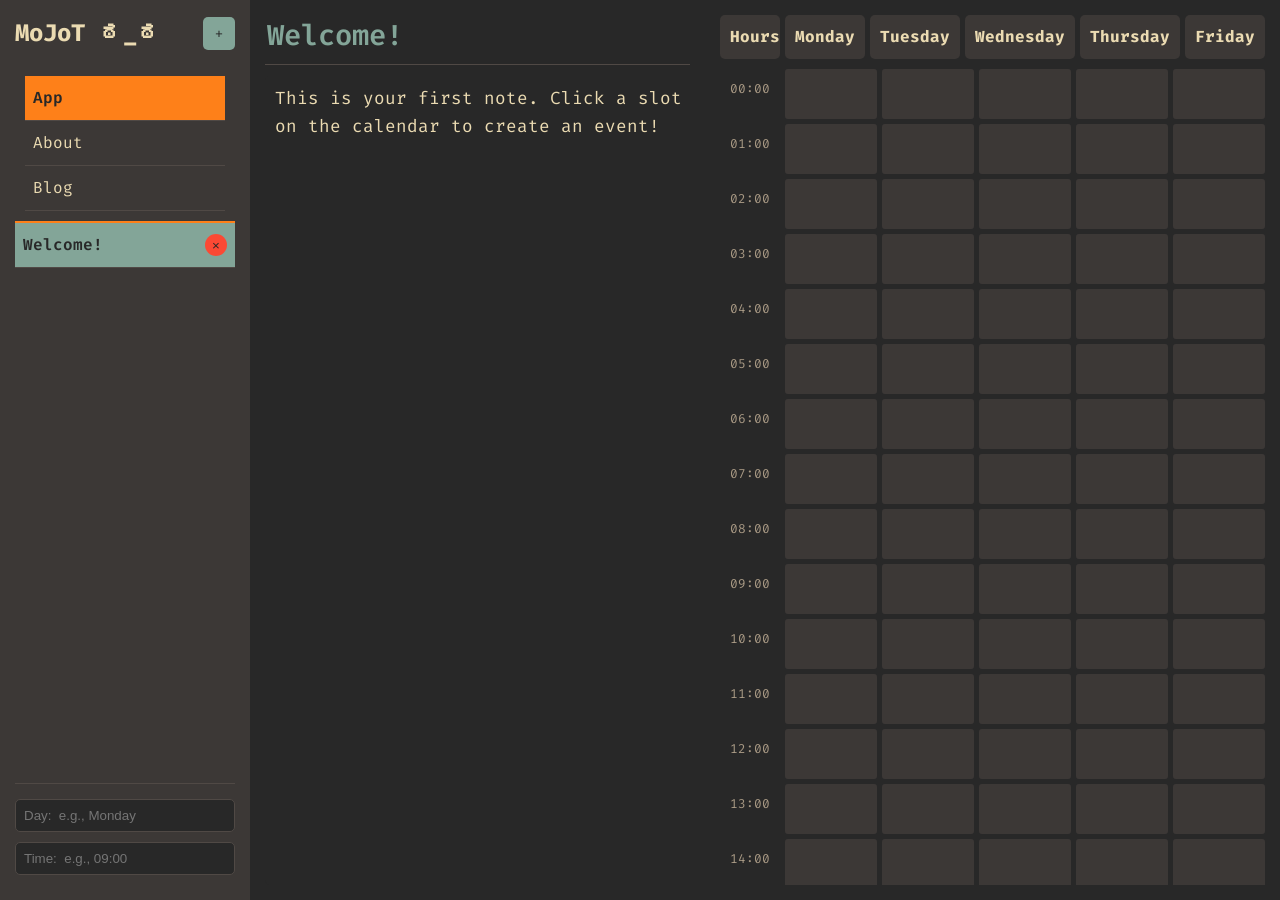
==== commit 75a16d8c: "other paages" ====
--- a/index.html
+++ b/index.html
@@ -20,6 +20,13 @@
                 </h2>
                 <button id="new-note">+</button>
             </header>
+                <nav>
+                    <ul>
+                        <li class="active"><a href="index.html">App</a></li>
+                        <li><a href="about.html">About</a></li>
+                        <li><a href="blog.html">Blog</a></li>
+                    </ul>
+                </nav>
             <ul id="file-list">
                 <!-- JS will fill here at runtime, with the use of magic -->
             </ul>
--- a/css/style.css
+++ b/css/style.css
@@ -123,6 +123,49 @@
     font-weight: 600;
     animation: pulseGlow 2s infinite alternate ease-in-out;
 }
+
+
+
+
+nav {
+    background-color: var(--bg1);
+    padding: 10px;
+    border-bottom: 2px solid var(--orange);
+}
+
+nav ul {
+    list-style: none;
+    padding: 0;
+    margin: 0;
+}
+
+nav li {
+    position: relative;
+    padding: 10px 8px;
+    cursor: pointer;
+    border-bottom: 1px solid var(--bg2);
+    transition: background-color var(--transition-speed) ease,
+    color var(--transition-speed) ease;
+}
+
+nav li:hover {
+    background-color: var(--bg2);
+}
+
+nav li.active {
+    background-color: var(--orange);
+    color: var(--bg0);
+    font-weight: 600;
+    animation: pulseGlow 2s infinite alternate ease-in-out;
+}
+
+nav a {
+    color: inherit;
+    text-decoration: none;
+    display: block;
+}
+
+
 
 .delete-file-btn {
     position: absolute;
--- a/css/style_mobile.css
+++ b/css/style_mobile.css
@@ -1,11 +1,11 @@
 @media (max-width: 1000px) {
     html, body {
-        overflow: auto; /* Re-enable page scrolling */
+        overflow: auto;
     }
 
     #app {
     flex-direction: column;
-    height: auto; /* Let it grow with content */
+    height: auto;
     }
 
     #sidebar, #editor-area, #calendar-area {
@@ -17,6 +17,6 @@
     }
 
     .schedule-scroll-container {
-        overflow-x: auto; /* Keep the calendar scrollable horizontally */
+        overflow-x: auto;
     }
 }
